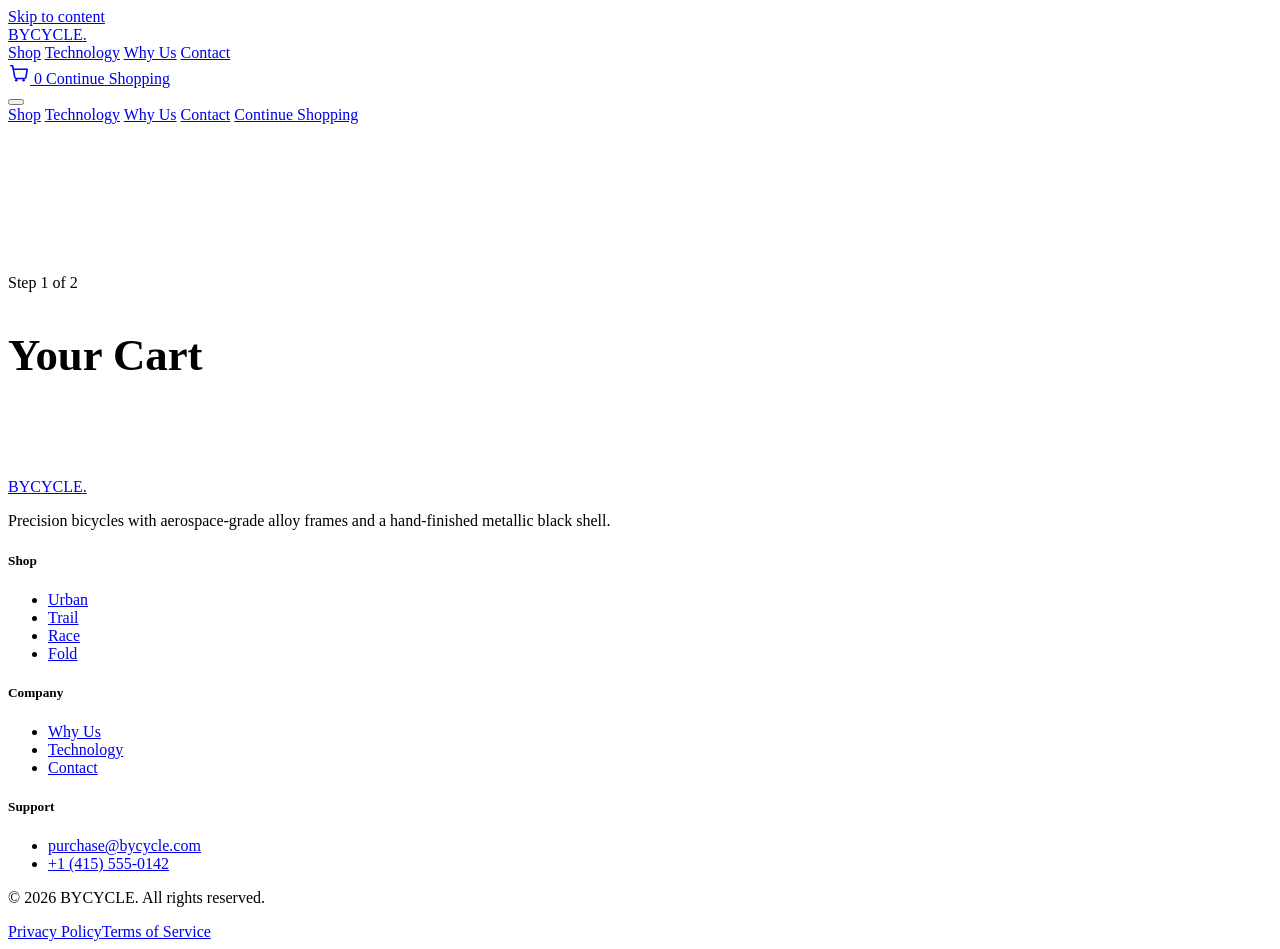
==== cart.html @ dfaf01bc "Add files via upload" ====
<!DOCTYPE html>
<html lang="en">
<head>
<meta charset="UTF-8">
<meta name="viewport" content="width=device-width, initial-scale=1.0, viewport-fit=cover">
<title>Your Cart — BYCYCLE</title>
<meta name="description" content="Review your BYCYCLE order before checkout.">
<link rel="icon" href="data:image/svg+xml,%3Csvg xmlns='http://www.w3.org/2000/svg' viewBox='0 0 32 32'%3E%3Crect width='32' height='32' rx='8' fill='%230A0A0C'/%3E%3Ccircle cx='9' cy='22' r='5' stroke='%23B6FF3C' stroke-width='2' fill='none'/%3E%3Ccircle cx='23' cy='22' r='5' stroke='%23B6FF3C' stroke-width='2' fill='none'/%3E%3Cpath d='M9 22l6-11h5l3 11M15 11l3 5' stroke='%23E4E7EC' stroke-width='2' fill='none' stroke-linecap='round'/%3E%3C/svg%3E">
<link rel="preconnect" href="https://fonts.googleapis.com">
<link rel="preconnect" href="https://fonts.gstatic.com" crossorigin>
<link href="https://fonts.googleapis.com/css2?family=Unbounded:wght@500;700;800&family=Inter:wght@400;500;600;700&family=JetBrains+Mono:wght@400;500&display=swap" rel="stylesheet">
<link rel="stylesheet" href="css/style.css">
<style>
.cart-hero{padding:150px 0 40px;}
.cart-layout{display:grid;grid-template-columns:1.6fr 1fr;gap:48px;align-items:start;padding-bottom:120px;}
.cart-items{border-top:1px solid var(--border);}
.cart-row{display:grid;grid-template-columns:70px 1fr auto auto auto;gap:20px;align-items:center;padding:24px 0;border-bottom:1px solid var(--border);}
.cart-thumb{width:70px;height:70px;border-radius:12px;background:var(--bg-1);border:1px solid var(--border);display:flex;align-items:center;justify-content:center;}
.cart-thumb svg{width:46px;}
.cart-name{font-family:var(--font-display);font-size:1.02rem;font-weight:700;margin-bottom:4px;}
.cart-meta{font-size:.8rem;color:var(--text-dim);}
.cart-meta button{color:var(--text-dim);text-decoration:underline;margin-top:6px;font-size:.78rem;}
.cart-meta button:hover{color:#ff6b6b;}
.cart-qty{display:flex;align-items:center;border:1px solid var(--border-strong);border-radius:10px;overflow:hidden;height:38px;}
.cart-qty button{width:34px;height:100%;background:var(--surface);color:var(--text);}
.cart-qty span{width:34px;text-align:center;font-family:var(--font-mono);font-size:.85rem;}
.cart-price{font-family:var(--font-mono);font-weight:600;white-space:nowrap;}
.summary-card{border:1px solid var(--border);border-radius:18px;padding:32px;background:var(--surface);position:sticky;top:120px;}
.summary-row{display:flex;justify-content:space-between;padding:10px 0;font-size:.92rem;color:var(--text-muted);}
.summary-row.total{border-top:1px solid var(--border);margin-top:10px;padding-top:18px;font-size:1.15rem;color:var(--text);font-weight:700;font-family:var(--font-display);}
.promo-row{display:flex;gap:10px;margin:20px 0;}
.promo-row input{flex:1;padding:11px 14px;border-radius:10px;background:var(--bg-1);border:1px solid var(--border-strong);color:var(--text);font-size:.85rem;}
.empty-cart{text-align:center;padding:100px 0;}
.empty-cart svg{margin:0 auto 20px;color:var(--text-dim);}
@media (max-width:900px){
  .nav-links,.nav-cta .btn{display:none;}
  .nav-toggle{display:flex;}
  .cart-layout{grid-template-columns:1fr;}
  .cart-row{grid-template-columns:56px 1fr;grid-template-areas:"thumb name" "thumb qty" "thumb price";row-gap:10px;}
  .cart-thumb{grid-area:thumb;}
  .summary-card{position:static;}
}
</style>
</head>
<body>

<a href="#main" class="skip-link">Skip to content</a>
<div class="bg-fixed" aria-hidden="true"></div>

<header class="nav" id="nav">
  <div class="container">
    <a href="index.html" class="logo" aria-label="BYCYCLE home">BYCYCLE<span>.</span></a>
    <nav class="nav-links" aria-label="Primary">
      <a href="shop.html">Shop</a>
      <a href="index.html#tech">Technology</a>
      <a href="index.html#why">Why Us</a>
      <a href="contact.html">Contact</a>
    </nav>
    <div class="nav-cta">
      <a href="cart.html" class="cart-icon" aria-label="Cart">
        <svg width="22" height="22" viewBox="0 0 24 24" fill="none"><path d="M3 4h2l2.4 12.4a2 2 0 002 1.6h8.2a2 2 0 002-1.6L21 8H6" stroke="currentColor" stroke-width="1.7" stroke-linecap="round" stroke-linejoin="round"/><circle cx="9" cy="20" r="1.4" fill="currentColor"/><circle cx="17" cy="20" r="1.4" fill="currentColor"/></svg>
        <span class="cart-badge">0</span>
      </a>
      <a href="shop.html" class="btn btn-primary">Continue Shopping</a>
    </div>
    <button class="nav-toggle" id="navToggle" aria-label="Open menu" aria-expanded="false"><span></span></button>
  </div>
</header>

<div class="mobile-panel" id="mobilePanel">
  <a href="shop.html">Shop</a>
  <a href="index.html#tech">Technology</a>
  <a href="index.html#why">Why Us</a>
  <a href="contact.html">Contact</a>
  <a href="shop.html" class="btn btn-primary">Continue Shopping</a>
</div>

<main id="main">
  <section class="cart-hero">
    <div class="container">
      <div class="eyebrow">Step 1 of 2</div>
      <h1 style="font-size:clamp(2rem,4vw,2.8rem);">Your Cart</h1>
    </div>
  </section>

  <section style="padding-top:20px;">
    <div class="container" id="cartContainer">
      <!-- filled by JS -->
    </div>
  </section>
</main>

<footer>
  <div class="container">
    <div class="footer-top">
      <div class="footer-brand">
        <a href="index.html" class="logo">BYCYCLE<span>.</span></a>
        <p>Precision bicycles with aerospace-grade alloy frames and a hand-finished metallic black shell.</p>
      </div>
      <div class="footer-col">
        <h5>Shop</h5>
        <ul><li><a href="product.html?id=urban">Urban</a></li><li><a href="product.html?id=trail">Trail</a></li><li><a href="product.html?id=race">Race</a></li><li><a href="product.html?id=fold">Fold</a></li></ul>
      </div>
      <div class="footer-col">
        <h5>Company</h5>
        <ul><li><a href="index.html#why">Why Us</a></li><li><a href="index.html#tech">Technology</a></li><li><a href="contact.html">Contact</a></li></ul>
      </div>
      <div class="footer-col">
        <h5>Support</h5>
        <ul><li><a href="mailto:purchase@bycycle.com">purchase@bycycle.com</a></li><li><a href="tel:+14155550142">+1 (415) 555-0142</a></li></ul>
      </div>
    </div>
    <div class="footer-bottom">
      <p>© 2026 BYCYCLE. All rights reserved.</p>
      <div class="legal"><a href="#">Privacy Policy</a><a href="#">Terms of Service</a></div>
    </div>
  </div>
</footer>

<script src="js/catalog.js"></script>
<script src="js/cart.js"></script>
<script>
(function(){
  "use strict";
  var SHIPPING_THRESHOLD = 0; // free shipping always, matches product copy
  var TAX_RATE = 0.0;         // demo store — no tax engine; shown as $0.00 for clarity

  function money(n){ return '$' + n.toLocaleString(undefined, {minimumFractionDigits:2, maximumFractionDigits:2}); }

  function iconFor(id){
    var p = CATALOG[id];
    return p ? p.icon : '';
  }

  function render(){
    var items = Cart.getItems();
    var container = document.getElementById('cartContainer');

    if(items.length === 0){
      container.innerHTML =
        '<div class="empty-cart reveal in">' +
          '<svg width="56" height="56" viewBox="0 0 24 24" fill="none"><path d="M3 4h2l2.4 12.4a2 2 0 002 1.6h8.2a2 2 0 002-1.6L21 8H6" stroke="currentColor" stroke-width="1.4" stroke-linecap="round" stroke-linejoin="round"/><circle cx="9" cy="20" r="1.4" fill="currentColor"/><circle cx="17" cy="20" r="1.4" fill="currentColor"/></svg>' +
          '<h3 style="margin-bottom:10px;">Your cart is empty</h3>' +
          '<p style="margin-bottom:28px;">Looks like you haven\'t added a Blackline yet.</p>' +
          '<a href="shop.html" class="btn btn-primary">Browse the Collection <span class="btn-arrow">→</span></a>' +
        '</div>';
      return;
    }

    var rows = items.map(function(item){
      var meta = [];
      if(item.size) meta.push('Size: ' + item.size);
      if(item.color) meta.push('Finish: ' + item.color);
      return (
        '<div class="cart-row reveal in" data-key="' + item.key + '">' +
          '<div class="cart-thumb"><svg viewBox="0 0 200 90" fill="none">' + iconFor(item.id) + '</svg></div>' +
          '<div>' +
            '<div class="cart-name">' + item.name + '</div>' +
            '<div class="cart-meta">' + meta.join(' · ') + '</div>' +
            '<button type="button" class="remove-btn" data-key="' + item.key + '">Remove</button>' +
          '</div>' +
          '<div class="cart-qty">' +
            '<button type="button" class="qty-dec" data-key="' + item.key + '">−</button>' +
            '<span>' + item.qty + '</span>' +
            '<button type="button" class="qty-inc" data-key="' + item.key + '">+</button>' +
          '</div>' +
          '<div class="cart-price">' + money(item.price * item.qty) + '</div>' +
        '</div>'
      );
    }).join('');

    var subtotal = Cart.subtotal();
    var tax = subtotal * TAX_RATE;
    var total = subtotal + tax;

    container.innerHTML =
      '<div class="cart-layout">' +
        '<div class="cart-items">' + rows + '</div>' +
        '<div class="summary-card reveal in">' +
          '<h3 style="margin-bottom:20px;">Order Summary</h3>' +
          '<div class="summary-row"><span>Subtotal</span><span>' + money(subtotal) + '</span></div>' +
          '<div class="summary-row"><span>Shipping</span><span>Free</span></div>' +
          '<div class="summary-row"><span>Estimated tax</span><span>' + money(tax) + '</span></div>' +
          '<div class="summary-row total"><span>Total</span><span>' + money(total) + '</span></div>' +
          '<a href="checkout.html" class="btn btn-primary" style="width:100%;margin-top:22px;justify-content:center;">Proceed to Checkout <span class="btn-arrow">→</span></a>' +
          '<p style="font-size:.76rem;color:var(--text-dim);margin-top:14px;">Free worldwide shipping · 30-day test ride · Lifetime frame warranty</p>' +
        '</div>' +
      '</div>';

    container.querySelectorAll('.qty-inc').forEach(function(btn){
      btn.addEventListener('click', function(){
        var item = items.find(function(i){ return i.key === btn.dataset.key; });
        Cart.setQty(item.key, item.qty + 1);
        render();
      });
    });
    container.querySelectorAll('.qty-dec').forEach(function(btn){
      btn.addEventListener('click', function(){
        var item = items.find(function(i){ return i.key === btn.dataset.key; });
        Cart.setQty(item.key, item.qty - 1);
        render();
      });
    });
    container.querySelectorAll('.remove-btn').forEach(function(btn){
      btn.addEventListener('click', function(){
        Cart.removeItem(btn.dataset.key);
        render();
      });
    });
  }

  render();

  var nav = document.getElementById('nav');
  window.addEventListener('scroll', function(){ nav.classList.toggle('scrolled', window.scrollY > 30); });
  var toggle = document.getElementById('navToggle');
  var panel = document.getElementById('mobilePanel');
  toggle.addEventListener('click', function(){
    var open = panel.classList.toggle('open');
    toggle.classList.toggle('open', open);
    toggle.setAttribute('aria-expanded', open);
  });
  panel.querySelectorAll('a').forEach(function(a){
    a.addEventListener('click', function(){ panel.classList.remove('open'); toggle.classList.remove('open'); });
  });
})();
</script>
</body>
</html>
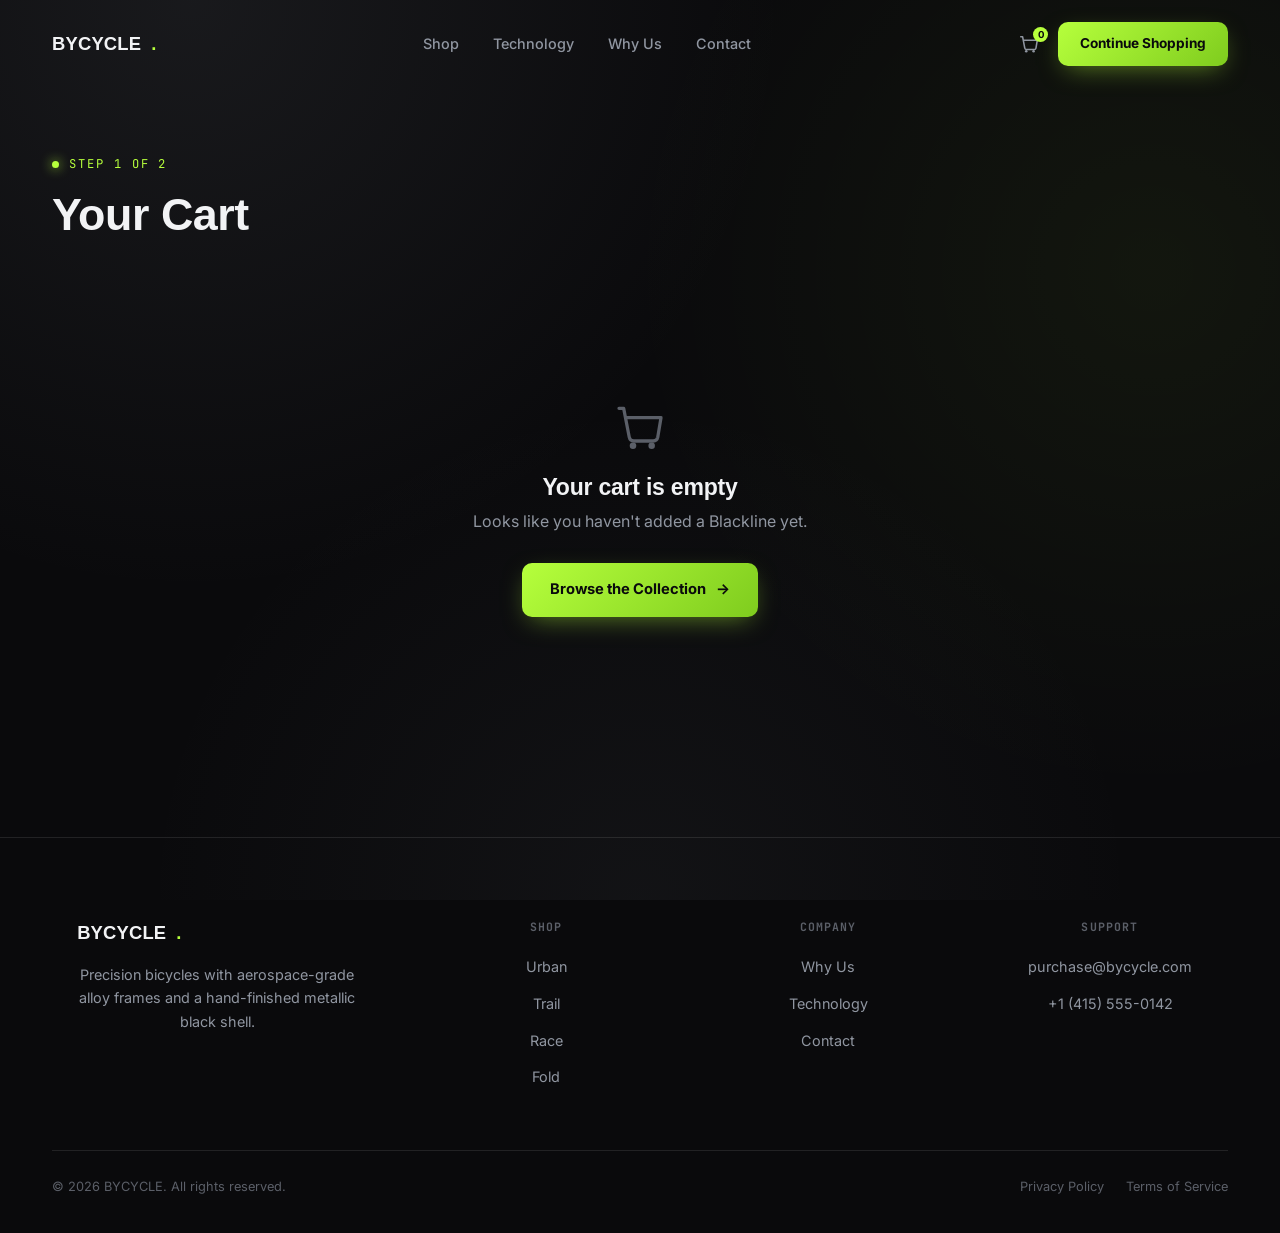
==== commit 2ccec76a: "Update cart.html" ====
--- a/cart.html
+++ b/cart.html
@@ -9,7 +9,7 @@
 <link rel="preconnect" href="https://fonts.googleapis.com">
 <link rel="preconnect" href="https://fonts.gstatic.com" crossorigin>
 <link href="https://fonts.googleapis.com/css2?family=Unbounded:wght@500;700;800&family=Inter:wght@400;500;600;700&family=JetBrains+Mono:wght@400;500&display=swap" rel="stylesheet">
-<link rel="stylesheet" href="css/style.css">
+<link rel="stylesheet" href="style.css">
 <style>
 .cart-hero{padding:150px 0 40px;}
 .cart-layout{display:grid;grid-template-columns:1.6fr 1fr;gap:48px;align-items:start;padding-bottom:120px;}
@@ -117,8 +117,8 @@
   </div>
 </footer>
 
-<script src="js/catalog.js"></script>
-<script src="js/cart.js"></script>
+<script src="catalog.js"></script>
+<script src="cart.js"></script>
 <script>
 (function(){
   "use strict";
--- a/style.css
+++ b/style.css
@@ -0,0 +1,231 @@
+:root{
+  --bg:#0A0A0C;
+  --bg-1:#0D0E11;
+  --surface:rgba(255,255,255,0.05);
+  --surface-2:rgba(255,255,255,0.08);
+  --border:rgba(255,255,255,0.10);
+  --border-strong:rgba(255,255,255,0.18);
+  --metal-lt:#E4E7EC;
+  --metal-mid:#9AA0AC;
+  --metal-dk:#43464C;
+  --volt:#B6FF3C;
+  --volt-dim:#7FCC1E;
+  --text:#F2F3F5;
+  --text-muted:#9096A1;
+  --text-dim:#5B5F68;
+  --font-display:'Unbounded', sans-serif;
+  --font-body:'Inter', sans-serif;
+  --font-mono:'JetBrains Mono', monospace;
+  --ease:cubic-bezier(.16,.84,.44,1);
+  --container:1240px;
+}
+*{margin:0;padding:0;box-sizing:border-box;}
+html{scroll-behavior:smooth;}
+html,body{background:var(--bg);color:var(--text);}
+body{font-family:var(--font-body);font-size:16px;line-height:1.6;overflow-x:hidden;-webkit-font-smoothing:antialiased;}
+img,svg{display:block;max-width:100%;}
+a{color:inherit;text-decoration:none;}
+button{font-family:inherit;cursor:pointer;border:none;background:none;color:inherit;}
+ul{list-style:none;}
+.container{max-width:var(--container);margin:0 auto;padding:0 32px;}
+::selection{background:var(--volt);color:#0A0A0C;}
+:focus-visible{outline:2px solid var(--volt);outline-offset:3px;border-radius:4px;}
+.skip-link{position:absolute;left:-9999px;top:0;background:var(--volt);color:#0A0A0C;padding:10px 18px;border-radius:8px;z-index:999;font-weight:700;}
+.skip-link:focus{left:16px;top:16px;}
+
+.bg-fixed{
+  position:fixed;inset:0;z-index:0;pointer-events:none;
+  background:
+    radial-gradient(circle at 15% 0%, rgba(154,160,172,0.10), transparent 42%),
+    radial-gradient(circle at 90% 30%, rgba(182,255,60,0.05), transparent 40%),
+    radial-gradient(circle at 50% 100%, rgba(154,160,172,0.06), transparent 45%),
+    var(--bg);
+}
+#bike-canvas{position:fixed;top:0;left:0;width:100vw;height:100vh;z-index:1;pointer-events:none;}
+
+h1,h2,h3,h4{font-family:var(--font-display);font-weight:700;letter-spacing:-0.01em;line-height:1.08;color:var(--text);}
+h2{font-size:clamp(2rem,4vw,3rem);}
+h3{font-size:clamp(1.2rem,1.8vw,1.5rem);}
+p{color:var(--text-muted);}
+.eyebrow{font-family:var(--font-mono);font-size:.76rem;letter-spacing:.16em;text-transform:uppercase;color:var(--volt);display:inline-flex;align-items:center;gap:10px;margin-bottom:16px;}
+.eyebrow::before{content:'';width:7px;height:7px;border-radius:50%;background:var(--volt);box-shadow:0 0 12px var(--volt);}
+.section-head{max-width:640px;margin:0 auto 52px;text-align:center;}
+.section-head p{font-size:1.02rem;margin-top:14px;}
+.mono{font-family:var(--font-mono);}
+
+.btn{display:inline-flex;align-items:center;justify-content:center;gap:10px;padding:15px 28px;border-radius:10px;font-weight:700;font-size:.92rem;transition:transform .35s var(--ease), box-shadow .35s var(--ease), background .3s, border-color .3s;white-space:nowrap;}
+.btn-primary{background:linear-gradient(135deg,var(--volt),var(--volt-dim));color:#0A0A0C;box-shadow:0 8px 26px -8px rgba(182,255,60,.5);}
+.btn-primary:hover{transform:translateY(-2px);box-shadow:0 14px 34px -8px rgba(182,255,60,.7);}
+.btn-ghost{background:var(--surface);border:1px solid var(--border-strong);color:var(--text);backdrop-filter:blur(10px);}
+.btn-ghost:hover{background:var(--surface-2);border-color:var(--metal-lt);transform:translateY(-2px);}
+.btn-arrow{transition:transform .3s var(--ease);}
+.btn:hover .btn-arrow{transform:translateX(4px);}
+
+.nav{position:fixed;top:0;left:0;right:0;z-index:100;padding:22px 0;transition:padding .4s var(--ease), background .4s var(--ease), border-color .4s var(--ease);border-bottom:1px solid transparent;}
+.nav.scrolled{padding:14px 0;background:rgba(10,10,12,0.85);backdrop-filter:blur(10px);border-bottom:1px solid var(--border);}
+.nav .container{display:flex;align-items:center;justify-content:space-between;}
+.logo{display:flex;align-items:center;gap:10px;font-family:var(--font-display);font-weight:800;font-size:1.15rem;letter-spacing:.01em;}
+.logo span{color:var(--volt);}
+.nav-links{display:flex;align-items:center;gap:34px;}
+.nav-links a{font-size:.9rem;color:var(--text-muted);font-weight:500;position:relative;padding:4px 0;transition:color .25s;}
+.nav-links a::after{content:'';position:absolute;bottom:-2px;left:0;height:1px;width:0;background:var(--volt);transition:width .3s var(--ease);}
+.nav-links a:hover{color:var(--text);}
+.nav-links a:hover::after{width:100%;}
+.nav-cta{display:flex;align-items:center;gap:18px;}
+.cart-icon{position:relative;width:22px;height:22px;color:var(--text-muted);transition:color .25s;}
+.cart-icon:hover{color:var(--volt);}
+.cart-badge{position:absolute;top:-6px;right:-8px;background:var(--volt);color:#0A0A0C;font-size:.6rem;font-weight:700;border-radius:50%;width:15px;height:15px;display:flex;align-items:center;justify-content:center;}
+.nav-cta .btn{padding:11px 22px;font-size:.85rem;}
+.nav-toggle{display:none;width:40px;height:40px;border-radius:10px;background:var(--surface);border:1px solid var(--border);align-items:center;justify-content:center;}
+.nav-toggle span,.nav-toggle span::before,.nav-toggle span::after{content:'';display:block;width:18px;height:1.6px;background:var(--text);position:relative;transition:.3s;}
+.nav-toggle span::before{position:absolute;top:-6px;}
+.nav-toggle span::after{position:absolute;top:6px;}
+.nav-toggle.open span{background:transparent;}
+.nav-toggle.open span::before{transform:rotate(45deg);top:0;}
+.nav-toggle.open span::after{transform:rotate(-45deg);top:0;}
+.mobile-panel{position:fixed;inset:0;background:rgba(8,8,10,0.98);backdrop-filter:blur(14px);z-index:99;display:flex;flex-direction:column;align-items:center;justify-content:center;gap:26px;opacity:0;visibility:hidden;transition:opacity .35s var(--ease);}
+.mobile-panel.open{opacity:1;visibility:visible;}
+.mobile-panel a{font-family:var(--font-display);font-size:1.5rem;font-weight:700;}
+
+section{position:relative;z-index:2;padding:120px 0;}
+.section-alt{background:linear-gradient(180deg, transparent, rgba(255,255,255,0.015), transparent);}
+
+.reveal{opacity:0;transform:translateY(34px);transition:opacity .9s var(--ease), transform .9s var(--ease);}
+.reveal.in{opacity:1;transform:translateY(0);}
+.reveal-scale{opacity:0;transform:scale(.94);transition:opacity .9s var(--ease), transform .9s var(--ease);}
+.reveal-scale.in{opacity:1;transform:scale(1);}
+.stagger .reveal:nth-child(1){transition-delay:.05s;}
+.stagger .reveal:nth-child(2){transition-delay:.14s;}
+.stagger .reveal:nth-child(3){transition-delay:.23s;}
+.stagger .reveal:nth-child(4){transition-delay:.32s;}
+.stagger .reveal:nth-child(5){transition-delay:.41s;}
+.stagger .reveal:nth-child(6){transition-delay:.5s;}
+
+.glass{background:var(--surface);border:1px solid var(--border);border-radius:18px;backdrop-filter:blur(10px);position:relative;text-align:center;}
+
+/* HERO */
+.hero{position:relative;min-height:100vh;display:flex;align-items:center;padding:150px 0 100px;text-align:center;}
+.hero .container{position:relative;z-index:2;display:flex;flex-direction:column;align-items:center;}
+.hero-tag{display:inline-flex;align-items:center;gap:10px;padding:8px 16px;border-radius:100px;background:var(--surface);border:1px solid var(--border-strong);backdrop-filter:blur(8px);font-family:var(--font-mono);font-size:.76rem;color:var(--text-muted);margin-bottom:26px;}
+.hero-tag .dot{width:6px;height:6px;border-radius:50%;background:var(--volt);box-shadow:0 0 10px var(--volt);}
+.hero h1{font-size:clamp(2.4rem,6vw,4.6rem);max-width:820px;margin-bottom:24px;}
+.hero h1 em{font-style:normal;background:linear-gradient(100deg,var(--metal-lt),var(--volt));-webkit-background-clip:text;background-clip:text;color:transparent;}
+.hero-sub{font-size:clamp(1rem,1.3vw,1.18rem);max-width:540px;margin:0 auto 38px;}
+.hero-actions{display:flex;gap:16px;flex-wrap:wrap;justify-content:center;margin-bottom:56px;}
+.hero-meta{display:flex;gap:44px;flex-wrap:wrap;justify-content:center;}
+.hero-meta div{display:flex;flex-direction:column;gap:4px;align-items:center;}
+.hero-meta .num{font-family:var(--font-display);font-size:1.6rem;font-weight:700;}
+.hero-meta .lbl{font-family:var(--font-mono);font-size:.7rem;color:var(--text-dim);letter-spacing:.08em;text-transform:uppercase;}
+.hero-note{margin-top:220px;font-family:var(--font-mono);font-size:.72rem;color:var(--text-dim);}
+.scroll-cue{position:absolute;bottom:34px;left:50%;transform:translateX(-50%);z-index:2;display:flex;flex-direction:column;align-items:center;gap:10px;color:var(--text-dim);font-family:var(--font-mono);font-size:.68rem;letter-spacing:.12em;text-transform:uppercase;}
+.scroll-cue .line{width:1px;height:32px;background:linear-gradient(to bottom, var(--volt), transparent);animation:cue 1.8s ease-in-out infinite;}
+@keyframes cue{0%{opacity:0;transform:scaleY(.3);transform-origin:top;}50%{opacity:1;transform:scaleY(1);}100%{opacity:0;transform:scaleY(.3);transform-origin:bottom;}}
+
+/* TRUST STRIP */
+.trust-strip{padding:44px 0;border-top:1px solid var(--border);border-bottom:1px solid var(--border);}
+.trust-grid{display:grid;grid-template-columns:repeat(4,1fr);gap:24px;text-align:center;}
+.trust-item{display:flex;flex-direction:column;align-items:center;gap:10px;}
+.trust-item svg{color:var(--volt);}
+.trust-item span{font-size:.85rem;font-weight:600;color:var(--text);}
+
+/* MODELS */
+.models-grid{display:grid;grid-template-columns:repeat(4,1fr);gap:22px;}
+.model-card{padding:32px 26px;display:flex;flex-direction:column;align-items:center;transition:transform .3s var(--ease), border-color .3s;}
+.model-card:hover{transform:translateY(-6px);border-color:var(--border-strong);}
+.model-badge{font-family:var(--font-mono);font-size:.68rem;color:var(--text-dim);letter-spacing:.08em;text-transform:uppercase;margin-bottom:14px;}
+.model-svg{width:100%;height:90px;margin-bottom:20px;}
+.model-card h3{margin-bottom:6px;}
+.model-card p{font-size:.86rem;margin-bottom:18px;}
+.model-price{font-family:var(--font-display);font-size:1.3rem;font-weight:700;color:var(--text);margin-bottom:18px;}
+.model-price span{font-family:var(--font-mono);font-size:.7rem;color:var(--text-dim);font-weight:400;display:block;margin-top:2px;}
+.model-card .btn{width:100%;}
+
+/* WHY */
+.why-grid{display:grid;grid-template-columns:repeat(3,1fr);gap:2px;background:var(--border);border:1px solid var(--border);border-radius:18px;overflow:hidden;}
+.why-item{background:var(--bg-1);padding:34px 28px;display:flex;flex-direction:column;align-items:center;text-align:center;gap:14px;}
+.why-item .icon-ring{width:52px;height:52px;border-radius:14px;display:flex;align-items:center;justify-content:center;background:linear-gradient(140deg, rgba(154,160,172,.16), rgba(182,255,60,.08));border:1px solid var(--border-strong);color:var(--volt);}
+.why-item h4{font-size:1.02rem;}
+.why-item p{font-size:.87rem;}
+
+/* TECH / SPECS */
+.tech-grid{display:grid;grid-template-columns:repeat(5,1fr);gap:16px;}
+.spec-card{padding:26px 18px;}
+.spec-card .spec-num{font-family:var(--font-display);font-size:1.5rem;font-weight:700;color:var(--volt);margin-bottom:6px;}
+.spec-card .spec-lbl{font-family:var(--font-mono);font-size:.72rem;color:var(--text-dim);text-transform:uppercase;letter-spacing:.05em;}
+
+/* STATS */
+.stats-band{border-top:1px solid var(--border);border-bottom:1px solid var(--border);padding:64px 0;}
+.stats-grid{display:grid;grid-template-columns:repeat(4,1fr);gap:24px;text-align:center;}
+.stat-num{font-family:var(--font-display);font-size:clamp(2rem,4vw,3rem);font-weight:800;background:linear-gradient(120deg,#fff,var(--volt));-webkit-background-clip:text;background-clip:text;color:transparent;}
+.stat-lbl{font-family:var(--font-mono);font-size:.76rem;letter-spacing:.05em;color:var(--text-muted);margin-top:8px;text-transform:uppercase;}
+
+/* REVIEWS */
+.reviews-track{display:grid;grid-template-columns:repeat(3,1fr);gap:22px;}
+.review-card{padding:32px;display:flex;flex-direction:column;align-items:center;gap:18px;}
+.review-stars{color:var(--volt);font-size:.9rem;letter-spacing:2px;}
+.review-quote{font-size:.98rem;color:var(--text);line-height:1.6;}
+.review-person{display:flex;flex-direction:column;gap:2px;}
+.review-person .name{font-weight:700;font-size:.9rem;}
+.review-person .role{font-size:.78rem;color:var(--text-dim);}
+
+/* CTA / NEWSLETTER */
+.cta-panel{padding:70px 50px;text-align:center;position:relative;overflow:hidden;background:linear-gradient(150deg, rgba(154,160,172,.10), rgba(182,255,60,.05));}
+.cta-panel h2{max-width:600px;margin:0 auto 16px;}
+.cta-panel p{max-width:480px;margin:0 auto 34px;}
+.cta-form{display:flex;gap:12px;justify-content:center;flex-wrap:wrap;max-width:460px;margin:0 auto;position:relative;z-index:1;}
+.cta-form input{flex:1;min-width:220px;padding:14px 18px;border-radius:10px;background:rgba(255,255,255,0.06);border:1px solid var(--border-strong);color:var(--text);font-family:var(--font-body);font-size:.92rem;}
+.cta-form input::placeholder{color:var(--text-dim);}
+.cta-form input:focus{outline:none;border-color:var(--volt);}
+.cta-note{margin-top:16px;font-size:.78rem;color:var(--text-dim);}
+
+footer{padding:80px 0 36px;border-top:1px solid var(--border);position:relative;z-index:2;}
+.footer-top{display:grid;grid-template-columns:1.4fr 1fr 1fr 1fr;gap:46px;margin-bottom:60px;text-align:center;}
+.footer-brand{margin:0 auto;}
+.footer-brand p{margin-top:16px;font-size:.9rem;max-width:280px;margin-left:auto;margin-right:auto;}
+.footer-social{display:flex;gap:12px;margin-top:22px;justify-content:center;}
+.footer-social a{width:36px;height:36px;border-radius:10px;border:1px solid var(--border);display:flex;align-items:center;justify-content:center;color:var(--text-muted);transition:border-color .25s,color .25s;}
+.footer-social a:hover{border-color:var(--volt);color:var(--volt);}
+.footer-col h5{font-family:var(--font-mono);font-size:.72rem;letter-spacing:.1em;text-transform:uppercase;color:var(--text-dim);margin-bottom:18px;}
+.footer-col ul{display:flex;flex-direction:column;gap:11px;align-items:center;}
+.footer-col a{font-size:.9rem;color:var(--text-muted);transition:color .25s;}
+.footer-col a:hover{color:var(--volt);}
+.footer-bottom{display:flex;justify-content:space-between;align-items:center;padding-top:26px;border-top:1px solid var(--border);flex-wrap:wrap;gap:14px;}
+.footer-bottom p{font-size:.8rem;color:var(--text-dim);}
+.footer-bottom .legal{display:flex;gap:22px;}
+.footer-bottom .legal a{font-size:.8rem;color:var(--text-dim);}
+.footer-bottom .legal a:hover{color:var(--volt);}
+
+/* PERF */
+#models,#why,#tech,#reviews,#cta,footer{content-visibility:auto;contain-intrinsic-size:1px 800px;}
+@media (max-width:1024px){
+  .glass,.nav.scrolled,.btn-ghost,.mobile-panel{backdrop-filter:none !important;}
+  .glass{background:rgba(20,21,24,0.88);}
+  .nav.scrolled{background:rgba(10,10,12,0.96);}
+  .btn-ghost{background:rgba(255,255,255,0.09);}
+  .models-grid{grid-template-columns:repeat(2,1fr);}
+  .tech-grid{grid-template-columns:repeat(3,1fr);}
+  .trust-grid{grid-template-columns:repeat(2,1fr);gap:30px;}
+  .stats-grid{grid-template-columns:repeat(2,1fr);gap:36px;}
+  .reviews-track{grid-template-columns:1fr 1fr;}
+  .footer-top{grid-template-columns:1.2fr 1fr 1fr;}
+}
+@media (max-width:860px){
+  .nav-links,.nav-cta .btn{display:none;}
+  .nav-toggle{display:flex;}
+  section{padding:86px 0;}
+  .hero{padding:130px 0 80px;}
+  .models-grid,.reviews-track{grid-template-columns:1fr;}
+  .why-grid{grid-template-columns:1fr;}
+  .tech-grid{grid-template-columns:repeat(2,1fr);}
+  .footer-top{grid-template-columns:1fr 1fr;gap:34px;}
+  .cta-panel{padding:52px 24px;}
+}
+@media (max-width:560px){
+  .container{padding:0 22px;}
+  .footer-top{grid-template-columns:1fr;}
+  .stats-grid,.tech-grid{grid-template-columns:1fr 1fr;}
+  .footer-bottom{flex-direction:column;align-items:center;text-align:center;}
+}
+@media (prefers-reduced-motion: reduce){
+  *{animation-duration:0.001ms !important;animation-iteration-count:1 !important;transition-duration:0.001ms !important;scroll-behavior:auto !important;}
+}
